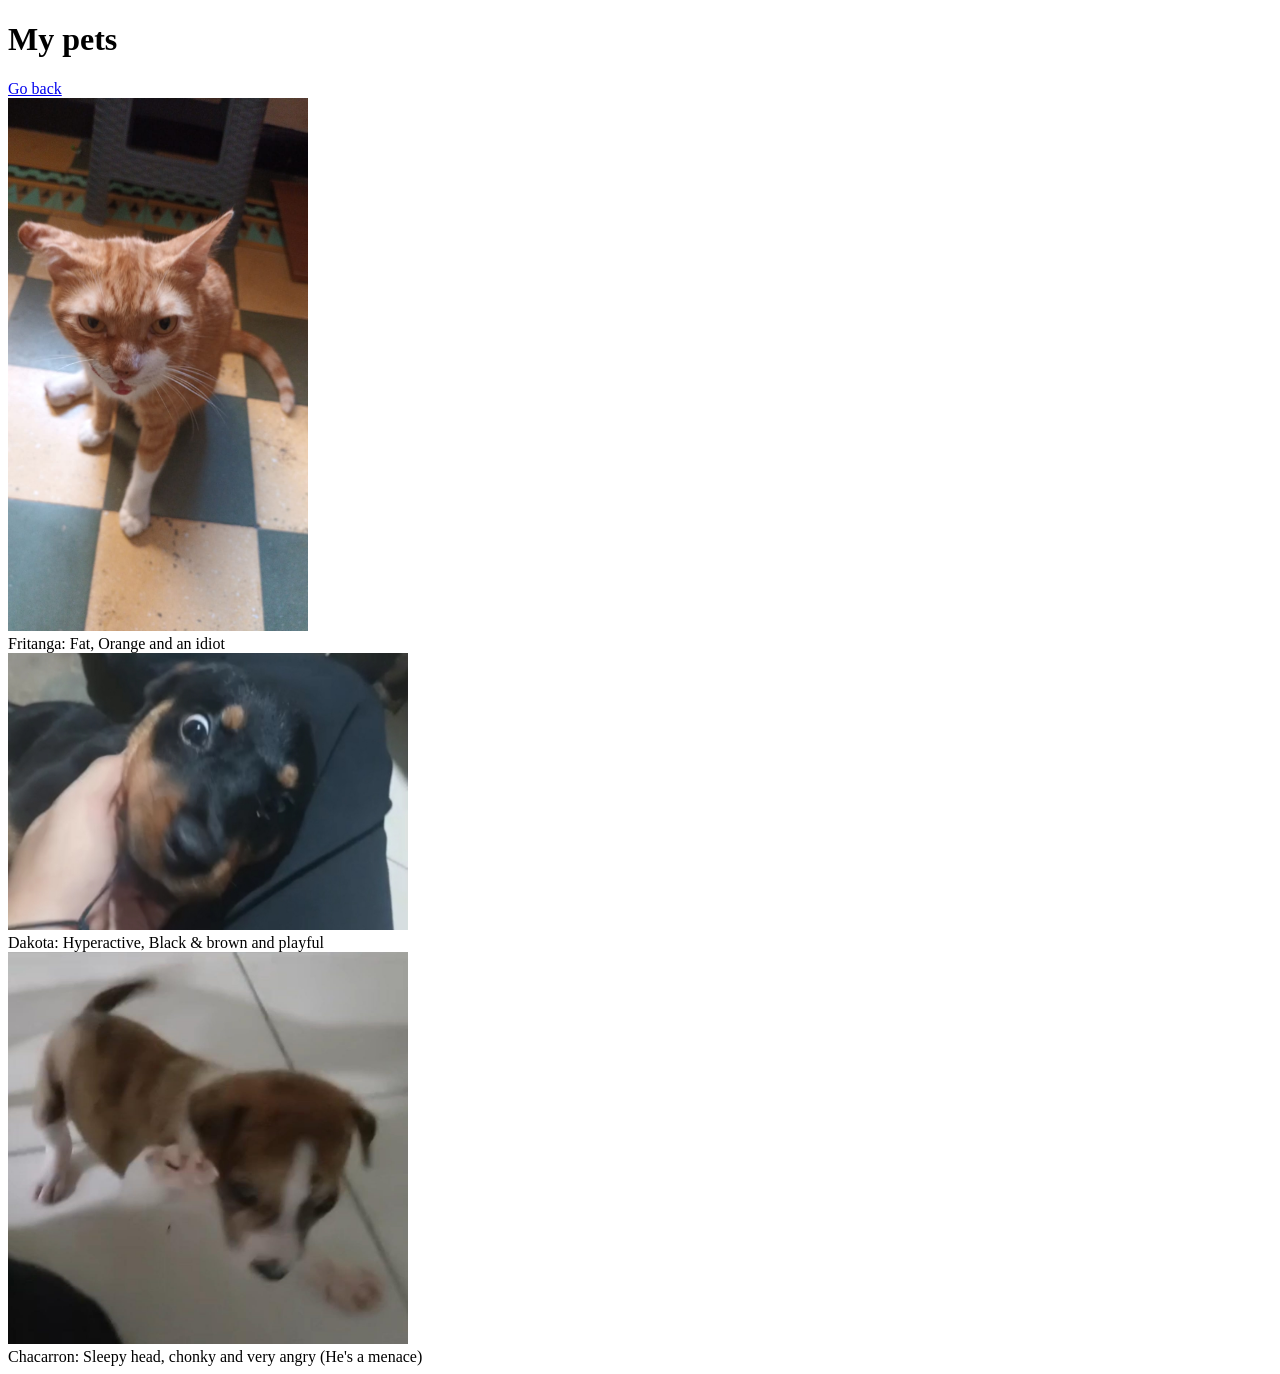
==== portafolio/mascotas.html @ fe73fd42 "Minor fix in Task 2 and W1 - Task 3: Pets Page Structure" ====
<!DOCTYPE html>
<html lang="es">
<head>
    <meta charset="UTF-8">
    <meta name="description" content="Pets of Jorge Carmona">
    <meta name="keywords" content="Pets, Animals, Jorge Carmona">
    <meta name="author" content="Jorge Carmona">
    <meta name="viewport" content="width=device-width, initial-scale=1.0">
    <title>Jorge Carmona's Pets</title>
    <link rel="stylesheet" href="styles.css"></head> <!--Change later?-->
<body>
    <header>
        <h1>My pets</h1>
        <a href="index.html">Go back</a>
    </header>
    <section>
        <img src="../img/Fritanga.jpeg" alt="Fritanga image" width="300px">
        <article>Fritanga: Fat, Orange and an idiot</article>
        
        <img src="../img/Dakota.jpeg" alt="Dakota img" width="400px">
        <article>Dakota: Hyperactive, Black & brown and playful</article>
        
        <img src="../img/Chacarron.jpeg" alt="Chacarron" width="400px  ">
        <article>Chacarron: Sleepy head, chonky and very angry (He's a menace) </article>
    </section>
</body>
</html>
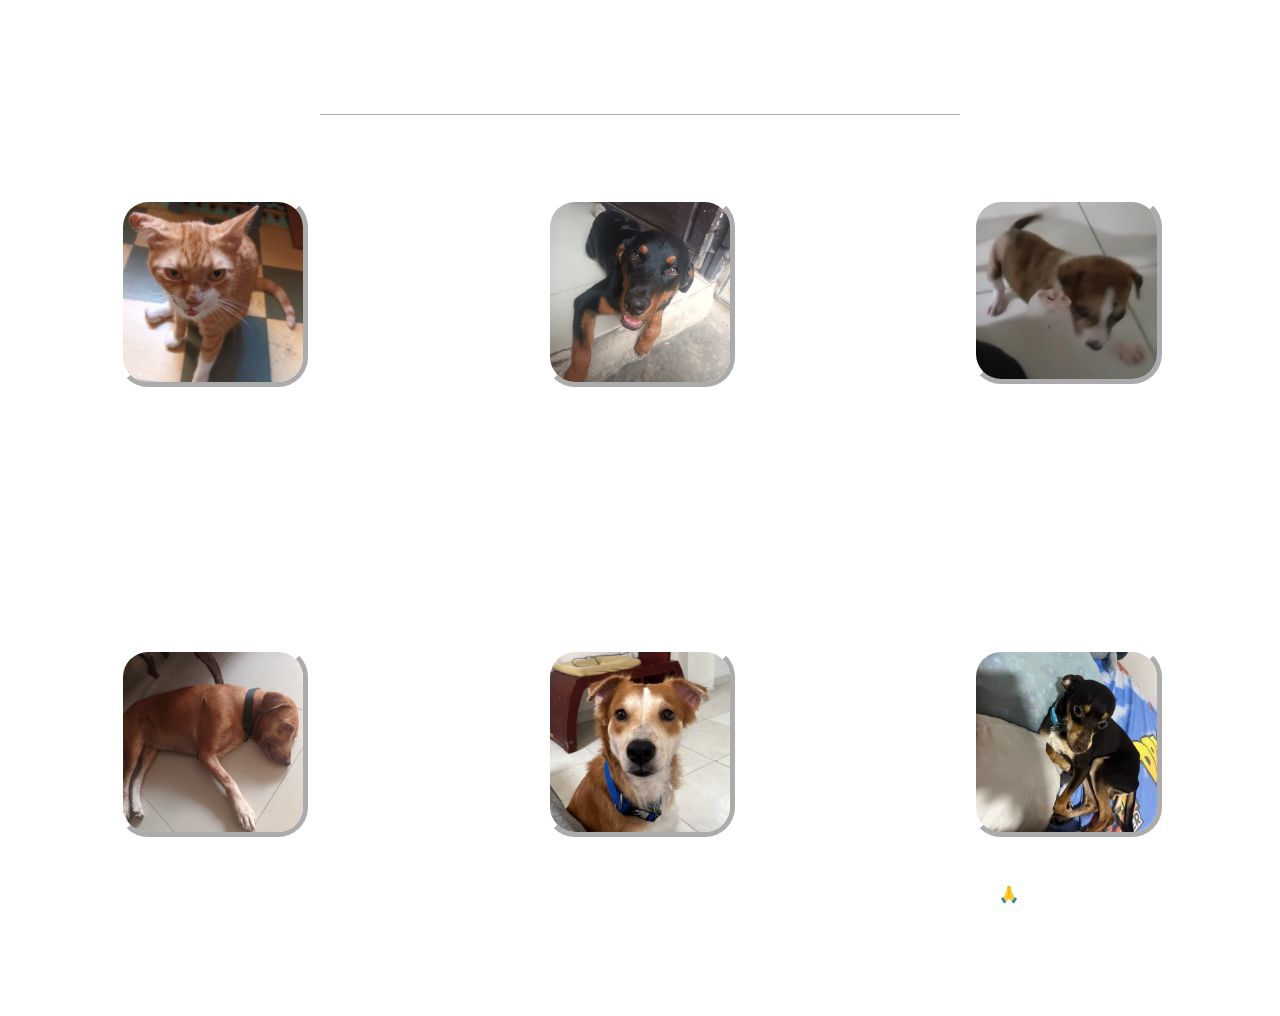
==== commit 429fbfd4: "W3 - Task 4: Pets Gallery with Flexbox and Grid. / Some fixes in index, mascotas and styles files" ====
--- a/portafolio/mascotas.html
+++ b/portafolio/mascotas.html
@@ -1,27 +1,53 @@
 <!DOCTYPE html>
 <html lang="es">
-<head>
-    <meta charset="UTF-8">
-    <meta name="description" content="Pets of Jorge Carmona">
-    <meta name="keywords" content="Pets, Animals, Jorge Carmona">
-    <meta name="author" content="Jorge Carmona">
-    <meta name="viewport" content="width=device-width, initial-scale=1.0">
+  <head>
+    <meta charset="UTF-8" />
+    <meta name="description" content="Pets of Jorge Carmona" />
+    <meta name="keywords" content="Pets, Animals, Jorge Carmona" />
+    <meta name="author" content="Jorge Carmona" />
+    <meta name="viewport" content="width=device-width, initial-scale=1.0" />
     <title>Jorge Carmona's Pets</title>
-    <link rel="stylesheet" href="styles.css"></head> <!--Change later?-->
-<body>
+    <link rel="stylesheet" href="styles.css" />
+    <link rel="shortcut icon" href="/img/favicon.png" type="image/x-icon" />
+  </head>
+  <!--Change later?-->
+  <body>
     <header>
-        <h1>My pets</h1>
-        <a href="index.html">Go back</a>
+      <h1>My pets</h1>
+      <a href="index.html">Go back</a>
     </header>
-    <section>
-        <img src="../img/Fritanga.jpeg" alt="Fritanga image" width="300px">
+    <main id="pets-mainpage">
+      <section class="pets-container">
+        <img src="../img/Fritanga.jpeg" alt="Fritanga image" />
         <article>Fritanga: Fat, Orange and an idiot</article>
-        
-        <img src="../img/Dakota.jpeg" alt="Dakota img" width="400px">
+      </section>
+
+      <section class="pets-container">
+        <img src="../img/Dakota.jpeg" alt="Dakota img" />
         <article>Dakota: Hyperactive, Black & brown and playful</article>
-        
-        <img src="../img/Chacarron.jpeg" alt="Chacarron" width="400px  ">
-        <article>Chacarron: Sleepy head, chonky and very angry (He's a menace) </article>
-    </section>
-</body>
-</html>+      </section>
+
+      <section class="pets-container">
+        <img src="../img/Chacarron.jpeg" alt="Chacarron img" />
+        <article>
+          Chacarron: Sleepy head, chonky and very angry (He's a menace)
+        </article>
+      </section>
+
+      <section class="pets-container">
+        <img src="../img/Laika.jpeg" alt="Laika img" />
+        <article>Laika: Lazy, fatty and loud</article>
+      </section>
+
+      <section class="pets-container">
+        <img src="../img/Bailey.jpeg" alt="Bailey img" />
+        <article>Bailey: Stubborn, loud and chill</article>
+      </section>
+
+      <section class="pets-container">
+        <img src="../img/Mailo.jpeg" alt="Mailo img" />
+        <article>Mailo: R.I.P 🙏, the goat itself and a good boy</article>
+      </section>
+    </main>
+  </body>
+</html>
--- a/portafolio/styles.css
+++ b/portafolio/styles.css
@@ -0,0 +1,121 @@
+html,
+body,
+main {
+  margin: 0;
+  padding: 0;
+  height: 100%;
+  width: 100%;
+}
+
+body {
+  background-image: url(/img/background.jpg);
+  background-repeat: no-repeat;
+  background-attachment: fixed;
+  background-size: cover;
+  color: white;
+}
+
+/* Main block*/
+#mainpage {
+  display: flex;
+  flex-direction: column;
+  align-items: center;
+}
+
+/* Header */
+header {
+  display: flex;
+  justify-content: center;
+  align-items: center;
+  flex-direction: column;
+  /*Line below header*/
+  border-bottom: 2px groove white;
+  padding-bottom: 1rem;
+  margin: 0px 25%;
+}
+/* Links */
+a {
+  color: white;
+  text-decoration: none;
+  font-weight: bold;
+}
+
+a:hover {
+  color: goldenrod;
+  text-decoration: underline;
+}
+
+/* Box */
+.container {
+  display: flex;
+  flex-direction: column;
+  align-items: center;
+  /*Size*/
+  width: 35%;
+  height: auto;
+  /*border and margin*/
+  border: 3px outset white;
+  margin: 3rem 0;
+  padding: 1rem;
+}
+.container p {
+  max-width: 80%;
+}
+
+.container h2 {
+  margin-top: 1rem;
+  margin-bottom: 0px;
+}
+/*Proyect Block*/
+#proyects-block {
+  display: grid;
+  grid-template-columns: 1fr 1fr 1fr;
+  gap: 10%;
+}
+
+/*Contact Block*/
+#contactForm {
+  display: flex;
+  flex-direction: column;
+}
+
+#contactForm label,
+button {
+  margin-top: 1rem;
+}
+
+/* Pets main block*/
+#pets-mainpage {
+  display: grid;
+  grid-template-columns: repeat(3, 1fr);
+  grid-template-rows: repeat(2, 1fr);
+}
+
+/* Pets block*/
+.pets-container {
+  display: flex;
+  flex-direction: column;
+  align-items: center;
+  /*Size*/
+  width: fit-content;
+  height: fit-content;
+  /*Borders*/
+  margin: 3rem 2rem;
+  border: 1px solid white;
+}
+
+/*Pets container images*/
+.pets-container img {
+  /*Size*/
+  width: 50%;
+  height: auto;
+  /*Borders*/
+  margin: 2rem;
+  border: 5px outset white;
+  border-radius: 30px;
+}
+/* Pets container articles*/
+.pets-container article {
+  text-align: center;
+  margin: 1rem;
+}
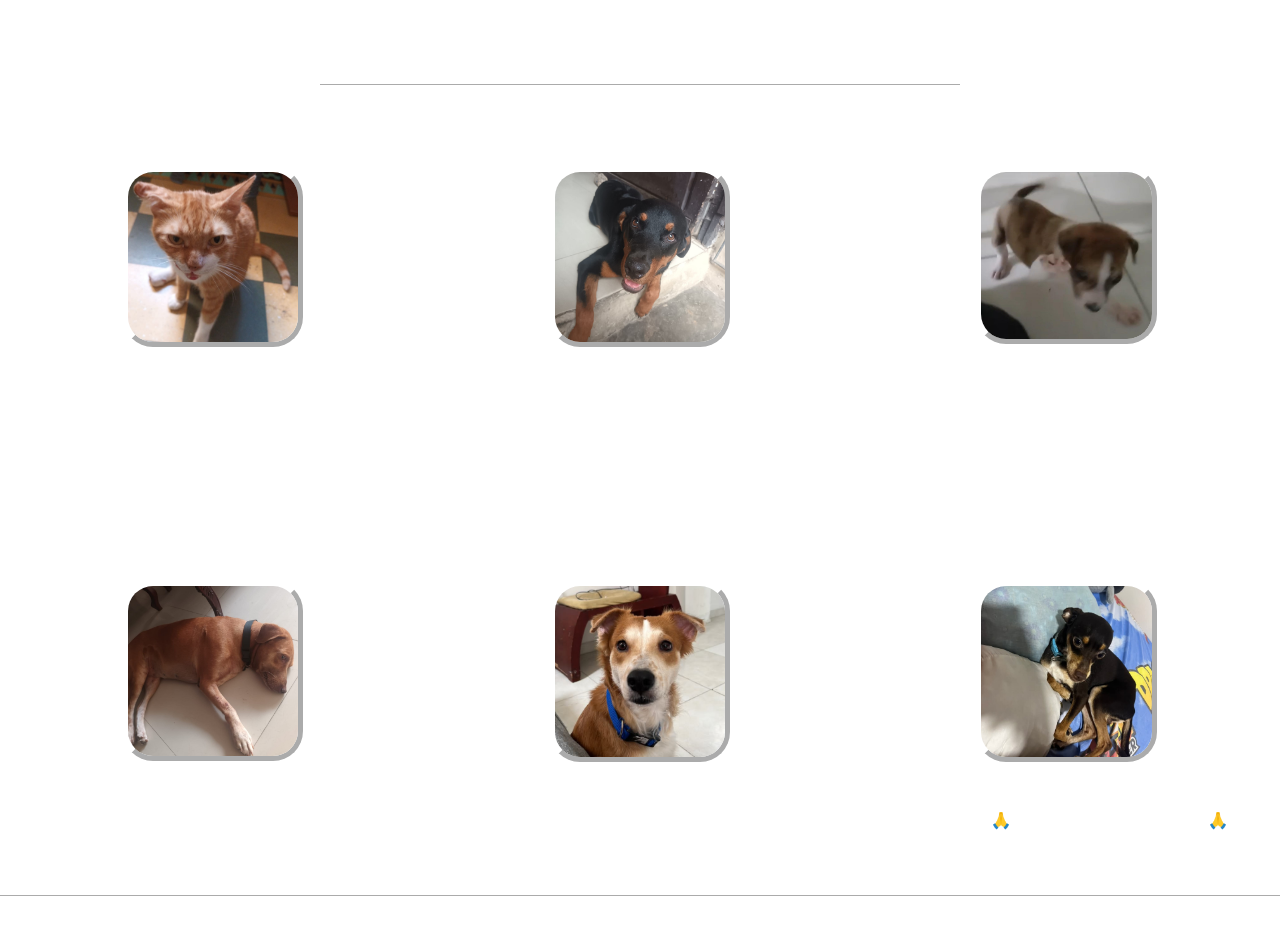
==== commit 7ec292ea: "Fixing semantic problems and good practices" ====
--- a/portafolio/mascotas.html
+++ b/portafolio/mascotas.html
@@ -1,4 +1,4 @@
-<!DOCTYPE html>
+<!doctype html>
 <html lang="es">
   <head>
     <meta charset="UTF-8" />
@@ -7,47 +7,60 @@
     <meta name="author" content="Jorge Carmona" />
     <meta name="viewport" content="width=device-width, initial-scale=1.0" />
     <title>Jorge Carmona's Pets</title>
+    <!--Links-->
+    <link rel="preconnect" href="https://fonts.googleapis.com">
+    <link rel="preconnect" href="https://fonts.gstatic.com" crossorigin>
+    <link href="https://fonts.googleapis.com/css2?family=Inter:ital,opsz,wght@0,14..32,100..900;1,14..32,100..900&family=Poppins:ital,wght@0,100;0,200;0,300;0,400;0,500;0,600;0,700;0,800;0,900;1,100;1,200;1,300;1,400;1,500;1,600;1,700;1,800;1,900&display=swap" rel="stylesheet">
     <link rel="stylesheet" href="styles.css" />
-    <link rel="shortcut icon" href="/img/favicon.png" type="image/x-icon" />
+    <link rel="shortcut icon" href="../img/favicon.png" type="image/x-icon" />
   </head>
-  <!--Change later?-->
   <body>
     <header>
       <h1>My pets</h1>
-      <a href="index.html">Go back</a>
+      <nav>
+        <a href="index.html">Home</a>
+      </nav>
     </header>
     <main id="pets-mainpage">
-      <section class="pets-container">
+      <!--Pets Section-->
+      <figure class="pets-container">
+        <!--Fritanga-->
         <img src="../img/Fritanga.jpeg" alt="Fritanga image" />
-        <article>Fritanga: Fat, Orange and an idiot</article>
-      </section>
+        <figcaption>Fritanga: Fat, Orange and an idiot</figcaption>
+      </figure>
+      <figure class="pets-container">
+        <!--Dakota-->
+        <img src="../img/Dakota.jpeg" alt="Dakota img" />
+        <figcaption>
+          Dakota: Hyperactive, getting bigger every second and playful
+        </figcaption>
+      </figure>
+      <figure class="pets-container">
+        <!--Chacarron-->
+        <img src="../img/Chacarron.jpeg" alt="Chacarron img" />
+        <figcaption>
+          Chacarron: Sleepy head, chonky and very angry (He's a menace)
+        </figcaption>
+      </figure>
+      <figure class="pets-container">
+        <!--Laika-->
+        <img src="../img/Laika.jpeg" alt="Laika img" />
+        <figcaption>Laika: Lazy, fatty and loud</figcaption>
+      </figure>
+      <figure class="pets-container">
+        <!--Bailey-->
+        <img src="../img/Bailey.jpeg" alt="Bailey img" />
+        <figcaption>Bailey: Stubborn, loud and chill</figcaption>
+      </figure>
+      <figure class="pets-container">
+        <!--Mailo-->
+        <img src="../img/Mailo.jpeg" alt="Mailo img" />
+        <figcaption>Mailo: R.I.P 🙏, the goat itself and a saint 🙏</figcaption>
+      </figure>
+    </main>
 
-      <section class="pets-container">
-        <img src="../img/Dakota.jpeg" alt="Dakota img" />
-        <article>Dakota: Hyperactive, Black & brown and playful</article>
-      </section>
-
-      <section class="pets-container">
-        <img src="../img/Chacarron.jpeg" alt="Chacarron img" />
-        <article>
-          Chacarron: Sleepy head, chonky and very angry (He's a menace)
-        </article>
-      </section>
-
-      <section class="pets-container">
-        <img src="../img/Laika.jpeg" alt="Laika img" />
-        <article>Laika: Lazy, fatty and loud</article>
-      </section>
-
-      <section class="pets-container">
-        <img src="../img/Bailey.jpeg" alt="Bailey img" />
-        <article>Bailey: Stubborn, loud and chill</article>
-      </section>
-
-      <section class="pets-container">
-        <img src="../img/Mailo.jpeg" alt="Mailo img" />
-        <article>Mailo: R.I.P 🙏, the goat itself and a good boy</article>
-      </section>
-    </main>
+    <footer>
+      <p>Page developed by Jorge Carmona</p>
+    </footer>
   </body>
 </html>
--- a/portafolio/styles.css
+++ b/portafolio/styles.css
@@ -1,18 +1,32 @@
-html,
-body,
-main {
+:root {
+  --primary-color: white;
+  --secondary-color: goldenrod;
+  --title-font: "Poppins", sans-serif;
+  --body-font: "Inter", sans-serif;
+}
+
+*,
+*::before,
+*::after {
+  box-sizing: border-box;
   margin: 0;
   padding: 0;
-  height: 100%;
-  width: 100%;
 }
 
 body {
-  background-image: url(/img/background.jpg);
+  /* Background */
+  background-image: url(../img/background.jpg);
   background-repeat: no-repeat;
   background-attachment: fixed;
   background-size: cover;
-  color: white;
+  /*fonts and colors*/
+  color: var(--primary-color);
+  font-family: var(--body-font);
+}
+
+h1,
+h2 {
+  font-family: var(--title-font);
 }
 
 /* Main block*/
@@ -29,19 +43,19 @@
   align-items: center;
   flex-direction: column;
   /*Line below header*/
-  border-bottom: 2px groove white;
+  border-bottom: 2px groove var(--primary-color);
   padding-bottom: 1rem;
   margin: 0px 25%;
 }
 /* Links */
 a {
-  color: white;
+  color: var(--primary-color);
   text-decoration: none;
   font-weight: bold;
 }
 
 a:hover {
-  color: goldenrod;
+  color: var(--secondary-color);
   text-decoration: underline;
 }
 
@@ -54,9 +68,9 @@
   width: 35%;
   height: auto;
   /*border and margin*/
-  border: 3px outset white;
+  border: 3px outset var(--primary-color);
   margin: 3rem 0;
-  padding: 1rem;
+  padding-bottom: 1rem;
 }
 .container p {
   max-width: 80%;
@@ -67,10 +81,11 @@
   margin-bottom: 0px;
 }
 /*Proyect Block*/
-#proyects-block {
+#projects-block {
   display: grid;
   grid-template-columns: 1fr 1fr 1fr;
   gap: 10%;
+  padding: 2rem;
 }
 
 /*Contact Block*/
@@ -79,8 +94,7 @@
   flex-direction: column;
 }
 
-#contactForm label,
-button {
+#contactForm :is(label, button) {
   margin-top: 1rem;
 }
 
@@ -88,7 +102,6 @@
 #pets-mainpage {
   display: grid;
   grid-template-columns: repeat(3, 1fr);
-  grid-template-rows: repeat(2, 1fr);
 }
 
 /* Pets block*/
@@ -101,7 +114,7 @@
   height: fit-content;
   /*Borders*/
   margin: 3rem 2rem;
-  border: 1px solid white;
+  border: 1px solid var(--primary-color);
 }
 
 /*Pets container images*/
@@ -111,11 +124,22 @@
   height: auto;
   /*Borders*/
   margin: 2rem;
-  border: 5px outset white;
+  border: 5px outset var(--primary-color);
   border-radius: 30px;
 }
 /* Pets container articles*/
-.pets-container article {
+.pets-container figcaption {
   text-align: center;
   margin: 1rem;
 }
+/* Focus state for inputs and textarea */
+input:focus,
+textarea:focus {
+  outline: 2px solid var(--secondary-color);
+}
+/* Footer */
+footer {
+  text-align: center;
+  padding: 1rem;
+  border-top: 2px groove var(--primary-color);
+}
